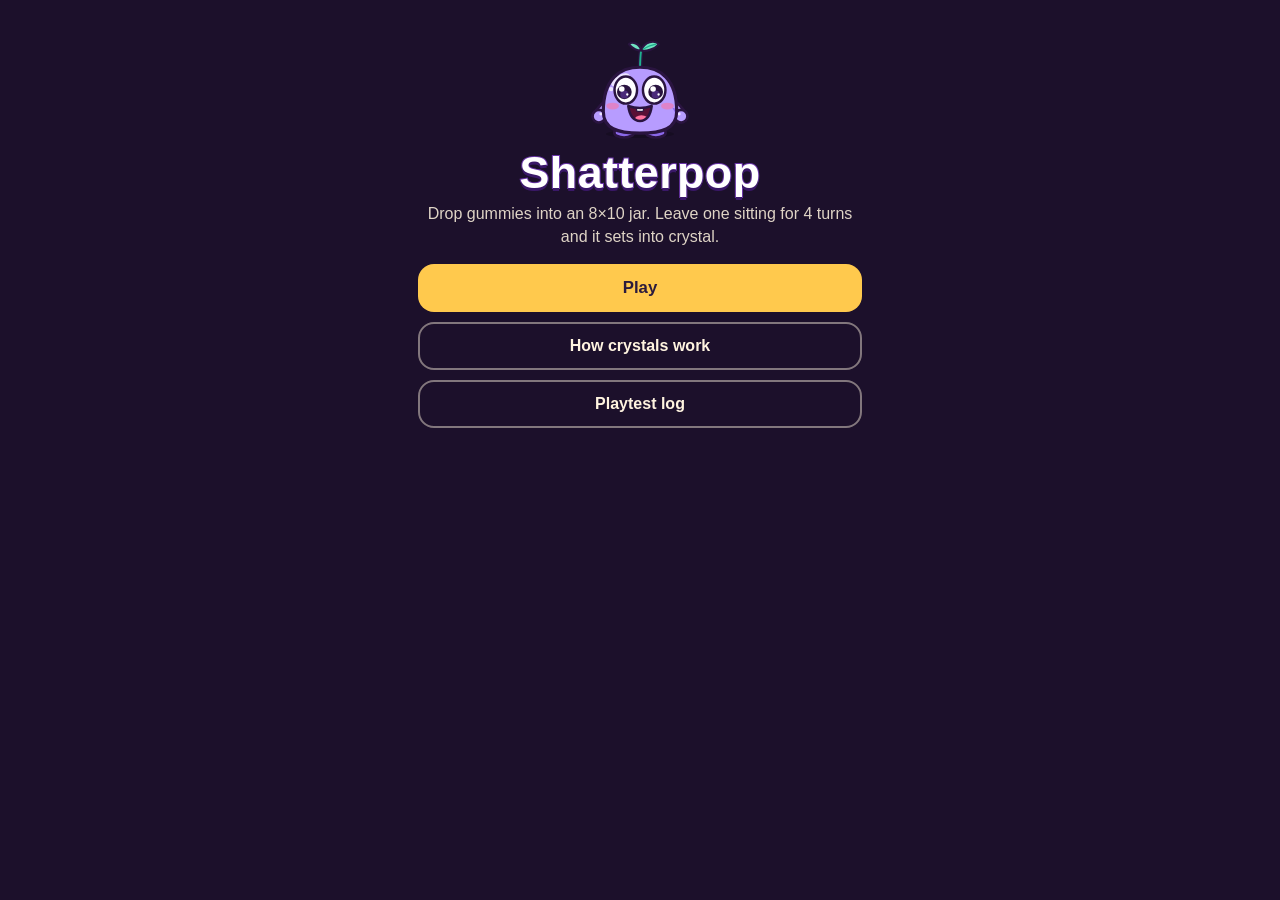
==== pr-19-tuning/index.html @ d27664b9 "Add PR #19 tuning preview (6b3394d)" ====
<!doctype html>
<html lang="en">
  <head>
    <meta charset="UTF-8" />
    <link rel="icon" type="image/svg+xml" href="./favicon.svg" />
    <meta name="viewport" content="width=device-width, initial-scale=1, viewport-fit=cover" />
    <meta name="theme-color" content="#2B1B3D" />
    <meta name="description" content="Shatterpop greybox. Drop gummies, clear lines, crack crystals." />
    <title>Shatterpop</title>
    <script type="module" crossorigin src="./assets/index-CZqnUGMl.js"></script>
    <link rel="modulepreload" crossorigin href="./assets/tuning-A4tuj0fN.js">
    <link rel="stylesheet" crossorigin href="./assets/index-iBU880RS.css">
  </head>
  <body>
    <div id="app"></div>
  </body>
</html>
---- pr-19-tuning/assets/index-iBU880RS.css ----
@font-face{font-family:Fredoka;font-style:normal;font-weight:600 700;font-display:swap;src:url(/fonts/Fredoka-latin.woff2)format("woff2")}:root{--plum:#2b1b3d;--plum-deep:#1c102b;--cream:#fff4e0;--honey:#ffc94d;--ice:#d9f3ff;--ink:#2b1b3d;color:var(--cream);font-synthesis:none;text-rendering:optimizelegibility;font-family:Fredoka,Avenir Next,Segoe UI,Trebuchet MS,sans-serif}*{box-sizing:border-box}html,body{background:#1c102b url(/art/board/background_1080x1920.jpg) 50%/cover no-repeat;height:100%;margin:0}body{overscroll-behavior:none;overflow:hidden}button,.slot{font:inherit;color:inherit}button{cursor:pointer;background:0 0;border:0}button:focus-visible,.slot:focus-visible{outline:3px solid var(--cream);outline-offset:2px}img,.block,.gem,.frost{-webkit-user-drag:none;-webkit-user-select:none;user-select:none}#app{max-width:480px;height:100dvh;padding:env(safe-area-inset-top) 0 env(safe-area-inset-bottom);flex-direction:column;margin:0 auto;display:flex;position:relative}#app:has(.game){max-width:none}.scroll{touch-action:pan-y;height:100%;padding:18px 18px 32px;overflow:auto}h1{letter-spacing:-.02em;margin:8px 0 10px;font-size:2rem;line-height:1}h2{margin:18px 0 8px;font-size:1.05rem}.logo{letter-spacing:.01em;color:#fff;-webkit-text-stroke:.045em #6a35a8;paint-order:stroke fill;text-shadow:0 .07em #3a1868;margin:0;font-size:clamp(1.45rem,7vw,2.2rem);font-weight:700;line-height:.95}.menu .logo{margin:8px 0 10px;font-size:clamp(2rem,10vw,2.8rem)}.lede{color:#fff4e0db;margin:0 0 16px;line-height:1.4}.best-score{color:#fff;margin:-8px 0 16px;font-weight:700}.menu,.rules,.log{text-align:left}.menu{text-align:center}.stack{flex-direction:column;gap:10px;display:flex}.stack.slim{margin-top:8px}.honey,.quiet,.end,.sheet .tool{border-radius:16px;min-height:48px;padding:12px 16px;font-weight:700}.honey{background:var(--honey);color:var(--ink);font-size:1.05rem}.quiet,.end{color:var(--cream);background:0 0;border:2px solid #fff4e073}.sheet .end{color:var(--ink);border-color:#2b1b3d40}.texty{color:var(--cream);background:0 0;min-height:44px;padding:8px 0;font-weight:700}.game{touch-action:none;flex-direction:column;gap:2px;height:100%;min-height:0;padding:4px 10px 6px;display:flex;position:relative}.top{justify-content:space-between;align-items:center;gap:8px;min-height:40px;display:flex}.top-actions{flex:none;align-items:center;gap:2px;display:flex}.top .texty{min-height:40px;padding:6px 8px;font-size:.92rem}.score-pill{background:#241433;border:2.5px solid #e6b23c;border-radius:999px;align-items:center;gap:6px;min-height:36px;padding:3px 12px 3px 8px;display:flex;box-shadow:inset 0 0 0 1px #ffdc7847,0 3px #00000040}.score-pill .star{flex:none;width:20px;height:20px}.score-pill .star path{fill:var(--honey)}.score-pill strong{font-variant-numeric:tabular-nums;font-size:clamp(1.05rem,4.6vw,1.35rem);font-weight:700;line-height:1}.status{letter-spacing:.02em;opacity:.92;white-space:nowrap;justify-content:space-between;gap:8px;padding:0 2px;font-size:.72rem;display:flex}.status .aim-cancel{min-height:0;font-size:inherit;color:var(--honey);padding:0;font-weight:700}.toast{text-align:center;min-height:1.15em;margin:0;font-size:.86rem;font-weight:700}.board-wrap{flex:1 1 0;justify-content:center;align-items:center;min-width:0;min-height:0;display:flex;overflow:hidden}.jar{width:var(--jar-width,100%);aspect-ratio:952/1216;background:url(/art/board/board_frame.svg) 50%/100% 100% no-repeat;flex:none;position:relative}.board,.fx{width:94.1176%;height:92.1053%;position:absolute;top:5.59211%;left:2.94118%}.board{grid-template-rows:repeat(10,1fr);grid-template-columns:repeat(8,1fr);display:grid}.fx{pointer-events:none;z-index:3}.cell{min-width:0;min-height:0;position:relative;overflow:hidden}.block,.gem,.frost{pointer-events:none;background-position:50%;background-repeat:no-repeat;background-size:contain;position:absolute;inset:3.6%}.frost{z-index:1;opacity:var(--frost);animation:.2s linear frost-in}.cell.gummy{background:0 0}.block.color-0{background-image:-webkit-image-set(url(/art/blocks/block_peach@1x.png) 1x,url(/art/blocks/block_peach@2x.png) 2x,url(/art/blocks/block_peach@3x.png) 3x);background-image:image-set("/art/blocks/block_peach@1x.png" 1x,"/art/blocks/block_peach@2x.png" 2x,"/art/blocks/block_peach@3x.png" 3x)}.block.color-1{background-image:-webkit-image-set(url(/art/blocks/block_mint@1x.png) 1x,url(/art/blocks/block_mint@2x.png) 2x,url(/art/blocks/block_mint@3x.png) 3x);background-image:image-set("/art/blocks/block_mint@1x.png" 1x,"/art/blocks/block_mint@2x.png" 2x,"/art/blocks/block_mint@3x.png" 3x)}.block.color-2{background-image:-webkit-image-set(url(/art/blocks/block_lilac@1x.png) 1x,url(/art/blocks/block_lilac@2x.png) 2x,url(/art/blocks/block_lilac@3x.png) 3x);background-image:image-set("/art/blocks/block_lilac@1x.png" 1x,"/art/blocks/block_lilac@2x.png" 2x,"/art/blocks/block_lilac@3x.png" 3x)}.block.color-3{background-image:-webkit-image-set(url(/art/blocks/block_honey@1x.png) 1x,url(/art/blocks/block_honey@2x.png) 2x,url(/art/blocks/block_honey@3x.png) 3x);background-image:image-set("/art/blocks/block_honey@1x.png" 1x,"/art/blocks/block_honey@2x.png" 2x,"/art/blocks/block_honey@3x.png" 3x)}.block.color-4{background-image:-webkit-image-set(url(/art/blocks/block_berry@1x.png) 1x,url(/art/blocks/block_berry@2x.png) 2x,url(/art/blocks/block_berry@3x.png) 3x);background-image:image-set("/art/blocks/block_berry@1x.png" 1x,"/art/blocks/block_berry@2x.png" 2x,"/art/blocks/block_berry@3x.png" 3x)}.gem-intact{background-image:-webkit-image-set(url(/art/crystal/crystal_intact@1x.png) 1x,url(/art/crystal/crystal_intact@2x.png) 2x,url(/art/crystal/crystal_intact@3x.png) 3x);background-image:image-set("/art/crystal/crystal_intact@1x.png" 1x,"/art/crystal/crystal_intact@2x.png" 2x,"/art/crystal/crystal_intact@3x.png" 3x)}.gem-cracked{background-image:-webkit-image-set(url(/art/crystal/crystal_cracked@1x.png) 1x,url(/art/crystal/crystal_cracked@2x.png) 2x,url(/art/crystal/crystal_cracked@3x.png) 3x);background-image:image-set("/art/crystal/crystal_cracked@1x.png" 1x,"/art/crystal/crystal_cracked@2x.png" 2x,"/art/crystal/crystal_cracked@3x.png" 3x)}.frost{background-image:-webkit-image-set(url(/art/blocks/overlay_frost_aging@1x.png) 1x,url(/art/blocks/overlay_frost_aging@2x.png) 2x,url(/art/blocks/overlay_frost_aging@3x.png) 3x);background-image:image-set("/art/blocks/overlay_frost_aging@1x.png" 1x,"/art/blocks/overlay_frost_aging@2x.png" 2x,"/art/blocks/overlay_frost_aging@3x.png" 3x)}.cell.gummy .block{transform-origin:50%;animation:2.4s cubic-bezier(.37,0,.63,1) infinite wobble;animation-delay:calc(var(--phase) * -1ms)}.cell.land .block{animation:none}.cell.land,.cell.ripple{transform-origin:bottom}.cell.land{animation:.3s cubic-bezier(.34,1.56,.64,1) squash}.cell.ripple{animation:squash-soft .3s cubic-bezier(.34, 1.56, .64, 1) var(--delay,0s) both}.cell.flash{animation:.1s linear cell-shake}.cell.flash:after{content:"";opacity:0;pointer-events:none;z-index:4;background:#fff;border-radius:28%;animation:.12s ease-out crack-flash;position:absolute;inset:8%}.glint{pointer-events:none;z-index:3;background:linear-gradient(115deg,#0000 35%,#ffffffe6 50%,#0000 65%);border-radius:24%;animation:.3s ease-out glint;position:absolute;inset:10%}.cell.just-set .gem{animation:.26s cubic-bezier(.34,1.56,.64,1) set-pop}.cell.preview-ok:after,.cell.preview-bad:after,.cell.preview-bomb:after,.cell.preview-ice:after{content:"";z-index:3;pointer-events:none;border-radius:24%;position:absolute;inset:8%}.cell.preview-ok:after{background:#6fe3c16b}.cell.preview-bad:after{background:#ff6f9c73}.cell.preview-bomb:after{background:#ff78468c;box-shadow:inset 0 0 0 3px #ffdc8cf2}.cell.preview-ice:after{background:#78d2ff73;box-shadow:inset 0 0 0 2px #dcf8fff2}.cell.preview-clear{box-shadow:inset 0 0 0 2px #ffc94df2}.tray{width:var(--jar-width,100%);background:url(/art/ui/piece_tray.svg?v=2) 50%/100% 100% no-repeat;flex:none;grid-template-rows:9.333% 81.334% 9.333%;grid-template-columns:2.4% 30.7% 1.6% 30.7% 1.5% 30.7% 2.4%;height:clamp(72px,14.5dvh,108px);margin-inline:auto;display:grid;position:relative;overflow:hidden}.slot{touch-action:none;-webkit-user-select:none;user-select:none;background:0 0;place-items:center;min-width:0;min-height:0;display:grid;position:relative;overflow:hidden;container-type:size}.slot:first-child{grid-area:2/2}.slot:nth-child(2){grid-area:2/4}.slot:nth-child(3){grid-area:2/6}.slot.lifting{opacity:.35}.mini{width:min(88cqw, calc(80cqh * var(--cols) / var(--rows)));aspect-ratio:var(--cols) / var(--rows);gap:2px;max-width:88%;max-height:80%;display:grid}.pip{position:relative}.mini .block,.ghost .block{inset:2%}.dock{width:var(--jar-width,100%);flex:none;grid-template-columns:auto 1fr;align-items:end;gap:6px;margin-inline:auto;padding:2px 2px 0;display:grid}.mascot{flex-direction:column;align-items:center;width:clamp(68px,20vw,96px);display:flex}.pop-slot{width:100%;line-height:0}.pop-slot.big{width:112px;margin:8px auto 0}.pop-rig{pointer-events:none;--pop-fill:#b79cff;--pop-shade:#8b68ea;--pop-hi:#ede4ff;--pop-leaf:#6fe3c1;--pop-leafd:#1faf8e;width:100%;height:auto;display:block;overflow:visible}.pop-rig[data-color=mint]{--pop-fill:#7febc9;--pop-shade:#3cc49e;--pop-hi:#e4fff6;--pop-leaf:#ffc94d;--pop-leafd:#e09a12}.pop-rig[data-color=berry]{--pop-fill:#ff86ae;--pop-shade:#e8507f;--pop-hi:#ffe3ec;--pop-leaf:#6fe3c1;--pop-leafd:#1faf8e}.pop-rig[data-color=honey]{--pop-fill:#ffd263;--pop-shade:#f0a92a;--pop-hi:#fff6d6;--pop-leaf:#ff6f9c;--pop-leafd:#c8406a}.pop-rig[data-color=ice]{--pop-fill:#aee6ff;--pop-shade:#5db8ec;--pop-hi:#f2fbff;--pop-leaf:#b79cff;--pop-leafd:#7a55d6}.pop-rig.is-fading{animation:.15s linear pop-fade}.tools{grid-template-columns:1fr 1fr;align-items:end;gap:6px;display:grid}.tool{min-height:0;color:var(--cream);flex-direction:column;justify-content:flex-end;align-items:center;gap:1px;padding:0;display:flex}.tool-icon{aspect-ratio:1;width:clamp(48px,15vw,68px);position:relative}.tool-icon img{object-fit:contain;pointer-events:none;width:100%;height:100%}.tool-icon b{background:var(--cream);color:var(--ink);text-align:center;border-radius:999px;min-width:1.35em;padding:0 5px;font-size:.75rem;line-height:1.4;position:absolute;top:0;right:-2px}.tool-name{font-size:clamp(.68rem,3vw,.82rem);font-weight:700}.tool:disabled{opacity:.4}.tool.active .tool-name{color:var(--honey)}.tool.active .tool-icon{filter:drop-shadow(0 0 10px #ffc94d)}.tool.active .tool-icon img{animation:.9s cubic-bezier(.37,0,.63,1) infinite arm}.overlay{z-index:5;background:#1c102b9e;align-items:flex-end;padding:12px;display:flex;position:absolute;inset:0}.sheet{background:var(--cream);width:100%;color:var(--ink);text-align:center;border-radius:24px;padding:16px 16px 14px}.sheet h2{margin:4px 0 6px;font-size:1.6rem}.sheet p{margin:0 0 12px;line-height:1.35}.sheet .stack button{width:100%}.sheet .tool{min-height:48px;color:var(--ink);background:#2b1b3d14;border:2px solid #2b1b3d47;border-radius:16px;flex-direction:row;justify-content:center;gap:10px;padding:8px 12px}.sheet .tool-icon{width:36px}.sheet .tool-name{color:var(--ink);font-size:1.05rem}.sheet .tool-icon b{background:#2b1b3d1f}.sheet .tool.active{background:#ffc94d59;border-color:#c9891a}.kicker{letter-spacing:.12em;text-transform:uppercase;margin-bottom:0;font-size:.75rem;font-weight:700}.score-xl{color:#8a4b16;margin:0 0 8px;font-size:3.4rem;font-weight:700;line-height:.9}.stats{justify-content:space-between;gap:8px;margin:0 0 8px;padding:0;list-style:none;display:flex}.stats li{background:#2b1b3d0f;border-radius:12px;flex:1;padding:8px 4px}.stats b{font-size:1.25rem;display:block}.stats span{letter-spacing:.04em;text-transform:uppercase;font-size:.75rem}.sync{opacity:.75;font-size:.8rem}.banner{z-index:6;background:var(--cream);color:var(--ink);border-radius:16px;align-items:center;gap:10px;padding:10px 12px;display:flex;position:absolute;bottom:12px;left:12px;right:12px}.banner p{flex:1;margin:0;font-weight:700}.banner button{background:var(--ink);min-height:44px;color:var(--cream);border-radius:12px;padding:8px 12px;font-weight:700}.legend{grid-template-columns:repeat(3,1fr);gap:8px;margin:12px 0 8px;display:grid}.legend figure{text-align:center;margin:0}.legend .cell{background:#1a0f29;border-radius:16px;width:58px;height:58px;margin:0 auto 6px}.legend figcaption{color:#fff4e0db;font-size:.75rem;line-height:1.3}.rules ol{padding-left:1.2rem;line-height:1.4}.rules li{margin:0 0 8px}.note{font-size:.92rem}.empty{opacity:.8}.runs{flex-direction:column;gap:8px;margin:0;padding:0;list-style:none;display:flex}.run{background:#fff4e014;border-radius:14px;grid-template-rows:auto auto;grid-template-columns:auto 1fr auto;gap:0 10px;padding:10px 12px;display:grid}.run strong{grid-row:span 2;align-self:center;font-size:1.4rem}.run span{font-weight:700}.run em{opacity:.8;font-size:.85rem;font-style:normal}.run time{opacity:.7;grid-column:2/-1;font-size:.78rem}.ghost{z-index:30;pointer-events:none;filter:drop-shadow(0 10px 8px #1c102b59);display:grid;position:fixed;top:0;left:0}.ghost .pip{position:relative}.line-glow{pointer-events:none;mix-blend-mode:screen;opacity:0;z-index:2;background:url(/art/fx/fx_row_glow.png) 50%/100% 100% no-repeat;position:absolute}.fx-pop{z-index:3;pointer-events:none;position:absolute}.fx-flash{opacity:0;mix-blend-mode:screen;pointer-events:none;background:#fff;border-radius:24%;position:absolute;inset:8%}.sparkle,.shard{pointer-events:none;will-change:transform, opacity;position:absolute}.sparkle{mix-blend-mode:screen;background:url(/art/fx/fx_sparkle@2x.png) 50%/contain no-repeat;width:18px;height:18px;margin:-9px 0 0 -9px}.sparkle.honey{background-image:url(/art/fx/fx_sparkle_honey@2x.png)}.shard{background:url(/art/fx/fx_shard@2x.png) 50%/contain no-repeat;width:14px;height:14px;margin:-7px 0 0 -7px}.fx-cell{pointer-events:none;z-index:4;position:absolute}.shatter-play{object-fit:contain;pointer-events:none;width:150%;height:150%;position:absolute;top:-25%;left:-25%}.ring{opacity:0;pointer-events:none;border:3px solid #d9f3ffe6;border-radius:50%;width:100%;height:100%;position:absolute;top:50%;left:50%}.floater{z-index:6;color:#ffc94d;-webkit-text-stroke:.08em #3a1868;paint-order:stroke fill;pointer-events:none;white-space:nowrap;font-size:clamp(1.35rem,6vw,2rem);font-weight:700;line-height:1;position:absolute}.floater.cross{letter-spacing:.12em;color:#fff;font-size:.78rem}.jar.shake{animation:.1s linear shake}@keyframes shake{0%,to{transform:translate(0)}20%{transform:translate(-3px)}40%{transform:translate(3px)}60%{transform:translate(-2px)}80%{transform:translate(2px)}}@keyframes bonk{0%,to{transform:translate(0)}16%{transform:translate(-6px)}33%{transform:translate(6px)}50%{transform:translate(-5px)}66%{transform:translate(5px)}83%{transform:translate(-3px)}}.slot.bonk{animation:.18s linear bonk}@keyframes pop-fade{0%{opacity:0}to{opacity:1}}@keyframes wobble{0%,to{transform:scaleY(1)}50%{transform:scaleY(1.015)}}@keyframes squash{0%{transform:scale(1)}23%{transform:scale(1.12,.86)}53%{transform:scale(.95,1.06)}80%{transform:scale(1.02,.99)}to{transform:scale(1)}}@keyframes squash-soft{0%{transform:scale(1)}23%{transform:scale(1.048,.944)}53%{transform:scale(.98,1.024)}80%{transform:scale(1.008,.996)}to{transform:scale(1)}}@keyframes frost-in{0%{opacity:calc(var(--frost) * .35)}to{opacity:var(--frost)}}@keyframes crack-flash{0%{opacity:.8}to{opacity:0}}@keyframes cell-shake{0%,to{transform:translate(0)}25%{transform:translate(-3px)}75%{transform:translate(3px)}}@keyframes glint{0%{opacity:.2;transform:translate(-35%)}to{opacity:1;transform:none}}@keyframes set-pop{0%{transform:scale(1)}50%{transform:scale(1.08)}to{transform:scale(1)}}@keyframes arm{0%,to{transform:scale(1)}50%{transform:scale(1.06)}}@media (height<=740px){.game{gap:0;padding-top:2px;padding-bottom:8px}.logo{font-size:1.22rem}.top,.score-pill{min-height:30px}.top .texty{min-height:32px;padding:2px 6px}.status,.toast{font-size:.66rem;line-height:1.15}.toast{min-height:1em}.tray{height:54px}.mascot{width:48px}.tool-icon{width:38px}.tool-name{font-size:.64rem;line-height:1.1}}@media (prefers-reduced-motion:reduce){.cell.gummy .block,.cell.land,.cell.ripple,.jar.shake,.slot.bonk,.cell.flash,.cell.flash:after,.cell.just-set .gem,.glint,.frost,.tool.active .tool-icon img{animation:none!important}}
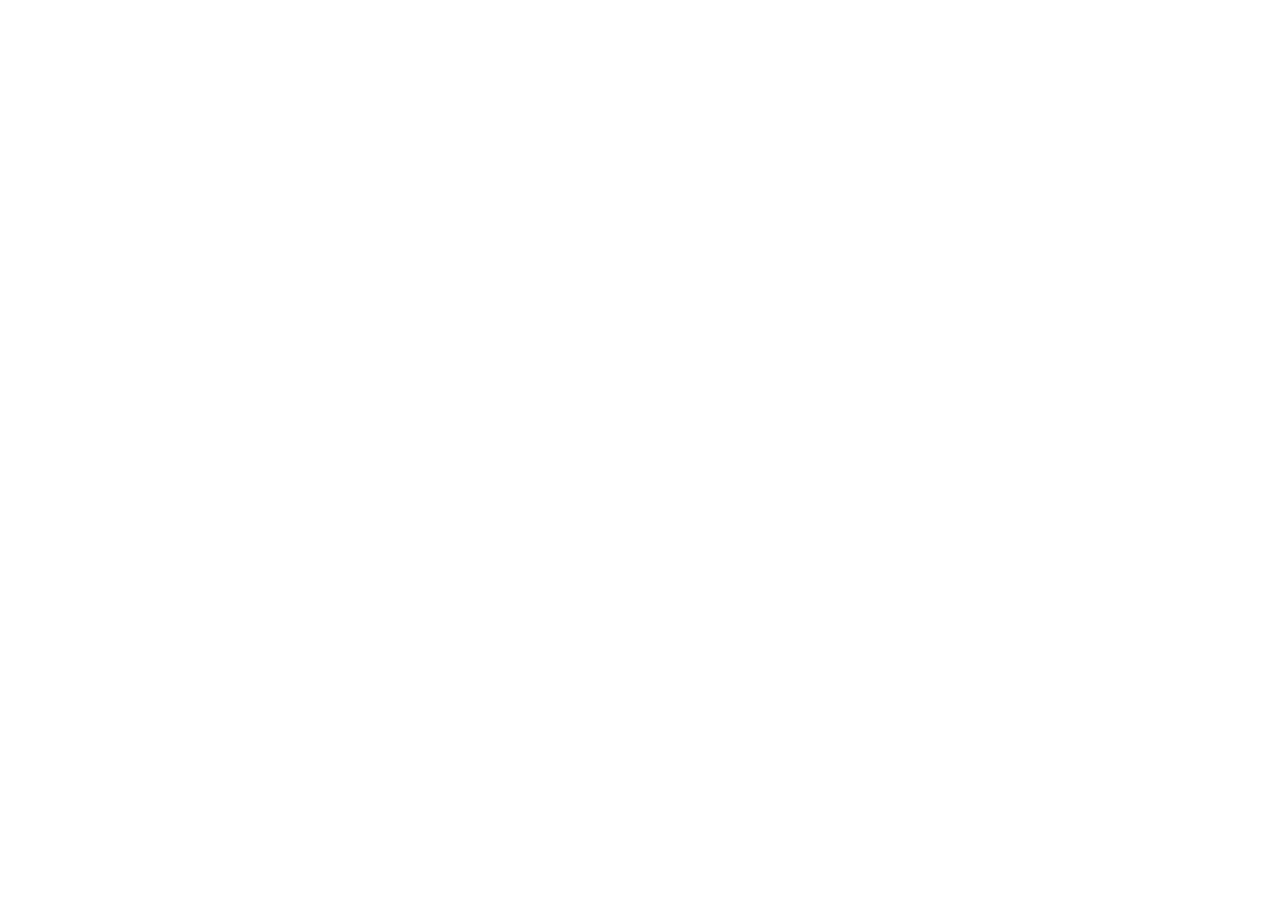
==== commit 7455e59f: "Rewrite root paths to /shatterpop-builds/pr-19-tuning/" ====
--- a/pr-19-tuning/index.html
+++ b/pr-19-tuning/index.html
@@ -2,14 +2,14 @@
 <html lang="en">
   <head>
     <meta charset="UTF-8" />
-    <link rel="icon" type="image/svg+xml" href="./favicon.svg" />
+    <link rel="icon" type="image/svg+xml" href="/shatterpop-builds/pr-19-tuning/favicon.svg" />
     <meta name="viewport" content="width=device-width, initial-scale=1, viewport-fit=cover" />
     <meta name="theme-color" content="#2B1B3D" />
     <meta name="description" content="Shatterpop greybox. Drop gummies, clear lines, crack crystals." />
     <title>Shatterpop</title>
-    <script type="module" crossorigin src="./assets/index-CZqnUGMl.js"></script>
-    <link rel="modulepreload" crossorigin href="./assets/tuning-A4tuj0fN.js">
-    <link rel="stylesheet" crossorigin href="./assets/index-iBU880RS.css">
+    <script type="module" crossorigin src="/shatterpop-builds/pr-19-tuning/assets/index-CZqnUGMl.js"></script>
+    <link rel="modulepreload" crossorigin href="/shatterpop-builds/pr-19-tuning/assets/tuning-A4tuj0fN.js">
+    <link rel="stylesheet" crossorigin href="/shatterpop-builds/pr-19-tuning/assets/index-iBU880RS.css">
   </head>
   <body>
     <div id="app"></div>
